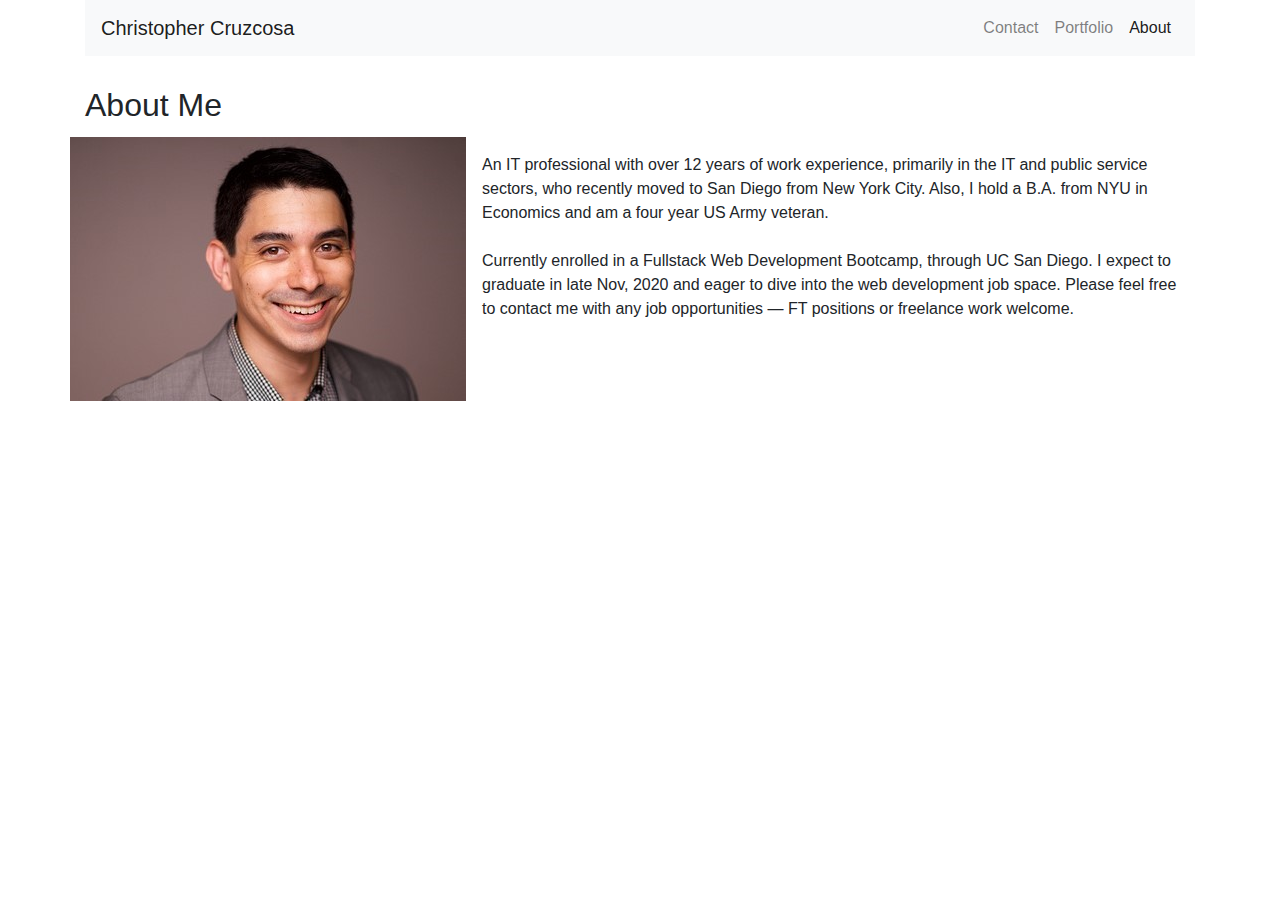
==== index.html @ bf5a7a32 "Added navbar to all pages; added About Me info" ====
<!DOCTYPE html>
<html lang="en">

<head>
    <meta charset="UTF-8">
    <meta name="viewport" content="width=device-width, initial-scale=1.0">
    <link rel="stylesheet" href="https://stackpath.bootstrapcdn.com/bootstrap/4.5.2/css/bootstrap.min.css"
        integrity="sha384-JcKb8q3iqJ61gNV9KGb8thSsNjpSL0n8PARn9HuZOnIxN0hoP+VmmDGMN5t9UJ0Z" crossorigin="anonymous">
    <title>Home - Christopher Cruzcosa</title>
</head>

<body>
    <section class="container">
        <nav class="navbar navbar-expand-lg navbar-light bg-light">
            <a class="navbar-brand" href="./index.html">Christopher Cruzcosa</a>
            <button class="navbar-toggler" type="button" data-toggle="collapse" data-target="#navbarTogglerDemo02"
                aria-controls="navbarTogglerDemo02" aria-expanded="false" aria-label="Toggle navigation">
                <span class="navbar-toggler-icon"></span>
            </button>

            <div class="collapse navbar-collapse" id="navbarTogglerDemo02">
                <ul class="navbar-nav ml-auto mt-2 mt-lg-0 d-flex flex-row-reverse bd-highlight">
                    <li class="nav-item active">
                        <a class="nav-link" href="./index.html">About<span class="sr-only">(current)</span></a>
                    </li>
                    <li class="nav-item">
                        <a class="nav-link" href="./portfolio.html">Portfolio</a>
                    </li>
                    <li class="nav-item">
                        <a class="nav-link" href="./contact.html">Contact</a>
                    </li>
                </ul>
            </div>
        </nav>

        <section>
            <div class="row">
                <div class="col">
                    <h2 style="margin: 30px 0px 5px;">About Me</h2>
                </div>
            </div>
                <div class="row">
                    <article class="row single-post mt-2 no-gutters">
                        <div class="col-md-12">
                            <div class="float-left pr-3">
                                <img src="./Assets/headshot-a.jpg" alt="Responsive image/headshot">
                            </div>
                            <div class="p-3">
                                An IT professional with over 12 years of work experience, primarily in the IT
                                and public service sectors, who recently moved to San Diego from New York City. Also, I hold a B.A. from NYU in
                                Economics and am a four year US Army veteran.
                                <br><br>
                                Currently enrolled in a Fullstack Web Development Bootcamp, through UC San Diego. I expect to
                                graduate in late Nov, 2020 and eager to dive into the web development job space. Please feel free to
                                contact me with any job opportunities — FT positions or freelance work welcome.
                            </div>
                        </div>
                    </article>
                </div>
            </div>
            </div>
            </div>
        </section>

    </section>

    <script src="https://code.jquery.com/jquery-3.5.1.slim.min.js"
        integrity="sha384-DfXdz2htPH0lsSSs5nCTpuj/zy4C+OGpamoFVy38MVBnE+IbbVYUew+OrCXaRkfj"
        crossorigin="anonymous"></script>
    <script src="https://cdn.jsdelivr.net/npm/popper.js@1.16.1/dist/umd/popper.min.js"
        integrity="sha384-9/reFTGAW83EW2RDu2S0VKaIzap3H66lZH81PoYlFhbGU+6BZp6G7niu735Sk7lN"
        crossorigin="anonymous"></script>
    <script src="https://stackpath.bootstrapcdn.com/bootstrap/4.5.2/js/bootstrap.min.js"
        integrity="sha384-B4gt1jrGC7Jh4AgTPSdUtOBvfO8shuf57BaghqFfPlYxofvL8/KUEfYiJOMMV+rV"
        crossorigin="anonymous"></script>
</body>

</html>
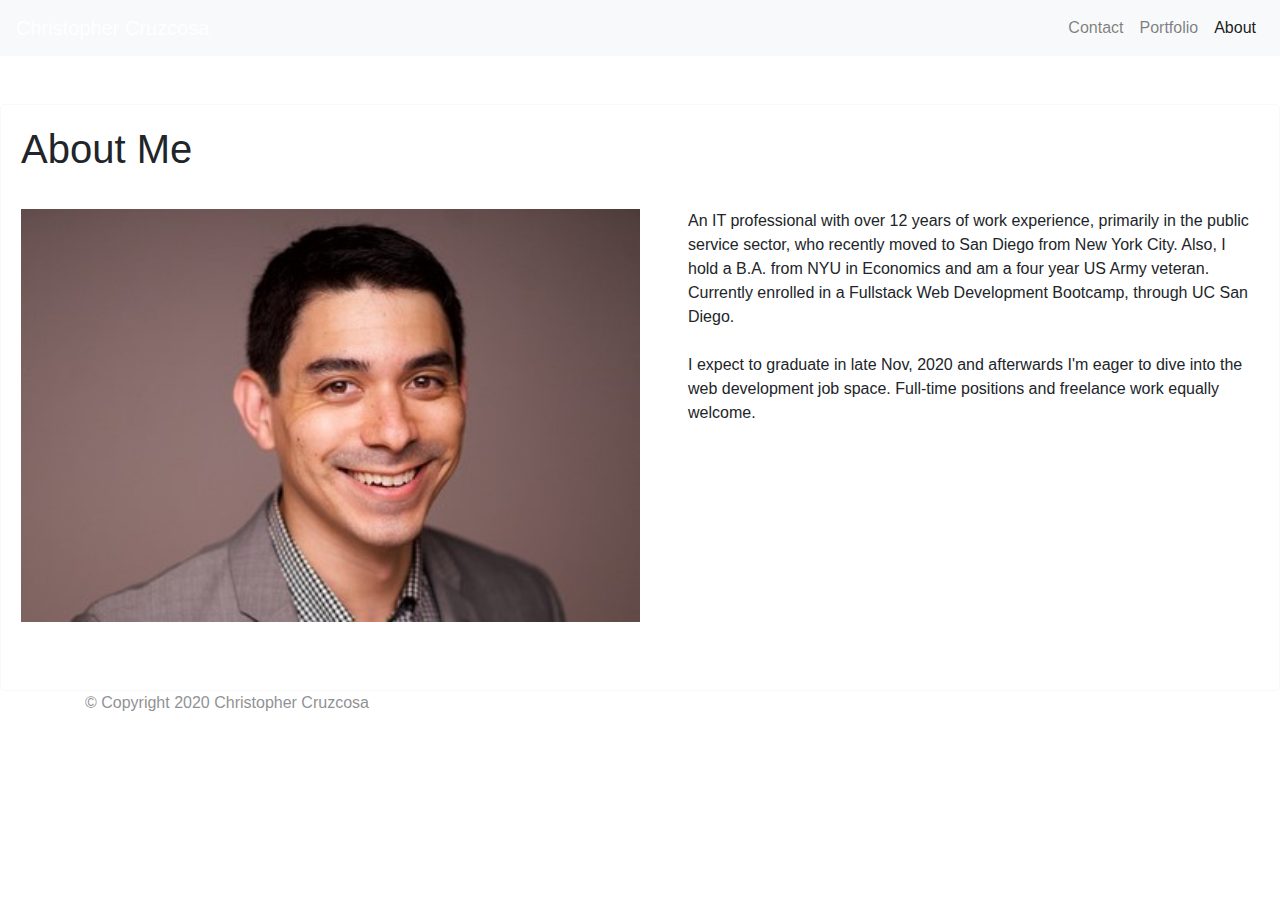
==== commit 966861e6: "Added the Navbar and overall structure to all pages; added a css file" ====
--- a/index.html
+++ b/index.html
@@ -6,63 +6,78 @@
     <meta name="viewport" content="width=device-width, initial-scale=1.0">
     <link rel="stylesheet" href="https://stackpath.bootstrapcdn.com/bootstrap/4.5.2/css/bootstrap.min.css"
         integrity="sha384-JcKb8q3iqJ61gNV9KGb8thSsNjpSL0n8PARn9HuZOnIxN0hoP+VmmDGMN5t9UJ0Z" crossorigin="anonymous">
-    <title>Home - Christopher Cruzcosa</title>
+    <link rel="stylesheet" href="./assets/style.css">
+    <title>About - Christopher Cruzcosa</title>
 </head>
 
 <body>
-    <section class="container">
-        <nav class="navbar navbar-expand-lg navbar-light bg-light">
-            <a class="navbar-brand" href="./index.html">Christopher Cruzcosa</a>
-            <button class="navbar-toggler" type="button" data-toggle="collapse" data-target="#navbarTogglerDemo02"
-                aria-controls="navbarTogglerDemo02" aria-expanded="false" aria-label="Toggle navigation">
-                <span class="navbar-toggler-icon"></span>
-            </button>
+    <!-- A wrapper that encompasses both the header and the main content -->
+    <div class="wrapper">
 
-            <div class="collapse navbar-collapse" id="navbarTogglerDemo02">
-                <ul class="navbar-nav ml-auto mt-2 mt-lg-0 d-flex flex-row-reverse bd-highlight">
-                    <li class="nav-item active">
-                        <a class="nav-link" href="./index.html">About<span class="sr-only">(current)</span></a>
-                    </li>
-                    <li class="nav-item">
-                        <a class="nav-link" href="./portfolio.html">Portfolio</a>
-                    </li>
-                    <li class="nav-item">
-                        <a class="nav-link" href="./contact.html">Contact</a>
-                    </li>
-                </ul>
-            </div>
-        </nav>
 
-        <section>
+        <!-- A responsive Navbar, linking to the other pages on this site -->
+        <header>
+            <nav class="navbar navbar-expand-lg navbar-light bg-light">
+                <a class="navbar-brand text-white" href="./index.html">Christopher Cruzcosa</a>
+                <button class="navbar-toggler" type="button" data-toggle="collapse" data-target="#navbarTogglerDemo02"
+                    aria-controls="navbarTogglerDemo02" aria-expanded="false" aria-label="Toggle navigation">
+                    <span class="navbar-toggler-icon"></span>
+                </button>
+                <div class="collapse navbar-collapse" id="navbarTogglerDemo02">
+                    <ul class="navbar-nav ml-auto d-flex flex-row-reverse ">
+                        <li class="nav-item active">
+                            <a class="nav-link" href="./index.html">About<span class="sr-only">(current)</span></a>
+                        </li>
+                        <li class="nav-item">
+                            <a class="nav-link" href="./portfolio.html">Portfolio</a>
+                        </li>
+                        <li class="nav-item">
+                            <a class="nav-link" href="./contact.html">Contact</a>
+                        </li>
+                    </ul>
+                </div>
+            </nav>
+        </header>
+
+        <br><br>
+
+        <!-- My headshot, with a short biography  -->
+        <main>
             <div class="row">
-                <div class="col">
-                    <h2 style="margin: 30px 0px 5px;">About Me</h2>
+                <div class="col-lg">
+                    <div class="card border-light">
+                        <div class="card-body mb-3">
+                            <h1 class="card-title">About Me</h1>
+                            <br>
+                            <p class="float-left">
+                                <img class="img-fluid float-left mr-5 mb-3" src="./Assets/headshot-a.jpg"
+                                    alt="Responsive image/headshot" style="width: 50%; height: 50%;">
+                                An IT professional with over 12 years of work experience, primarily in
+                                the public service sector,
+                                who recently moved to San Diego from New York City. Also, I hold a B.A. from NYU in
+                                Economics and am a four year US Army veteran.
+                                Currently enrolled in a Fullstack Web Development Bootcamp, through UC San Diego.
+                                <br><br>
+                                I expect
+                                to
+                                graduate in late Nov, 2020 and afterwards I'm eager to dive into the web development job space.
+                                Full-time positions and freelance work equally welcome.
+                            </p>
+                        </div>
+                    </div>
                 </div>
             </div>
-                <div class="row">
-                    <article class="row single-post mt-2 no-gutters">
-                        <div class="col-md-12">
-                            <div class="float-left pr-3">
-                                <img src="./Assets/headshot-a.jpg" alt="Responsive image/headshot">
-                            </div>
-                            <div class="p-3">
-                                An IT professional with over 12 years of work experience, primarily in the IT
-                                and public service sectors, who recently moved to San Diego from New York City. Also, I hold a B.A. from NYU in
-                                Economics and am a four year US Army veteran.
-                                <br><br>
-                                Currently enrolled in a Fullstack Web Development Bootcamp, through UC San Diego. I expect to
-                                graduate in late Nov, 2020 and eager to dive into the web development job space. Please feel free to
-                                contact me with any job opportunities — FT positions or freelance work welcome.
-                            </div>
-                        </div>
-                    </article>
-                </div>
-            </div>
-            </div>
-            </div>
-        </section>
+        </main>
+    </div>
 
-    </section>
+    <!-- A responsive footer that contains my copyright information -->
+    <footer>
+        <div  class="wrapper">       
+            <footer class="container footer align-text-bottom">
+                <p style= "opacity: 50%;">&#169 Copyright 2020 Christopher Cruzcosa</p>
+            </footer>
+        </div>
+    </footer>
 
     <script src="https://code.jquery.com/jquery-3.5.1.slim.min.js"
         integrity="sha384-DfXdz2htPH0lsSSs5nCTpuj/zy4C+OGpamoFVy38MVBnE+IbbVYUew+OrCXaRkfj"
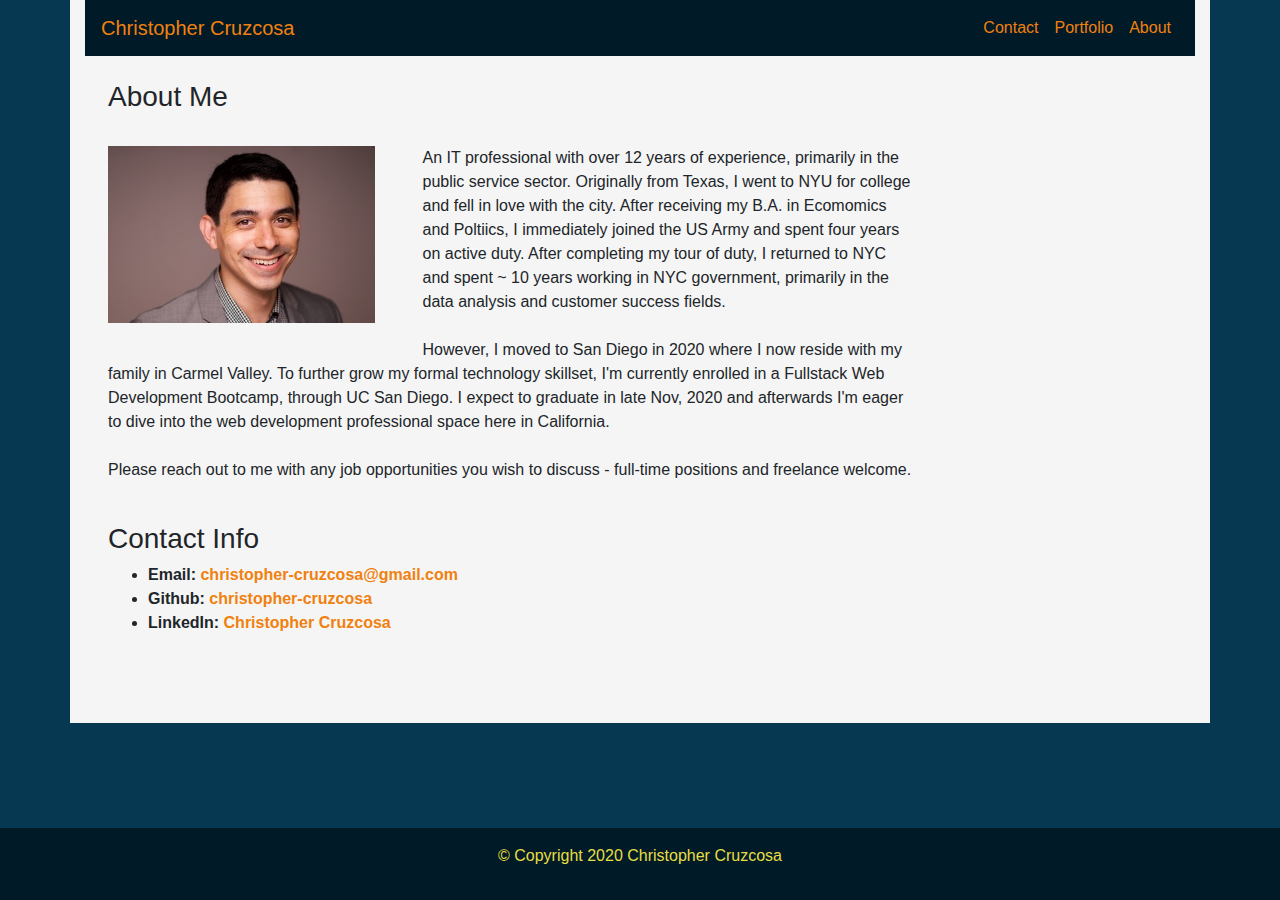
==== commit d0c51150: "revamped format of all pages" ====
--- a/index.html
+++ b/index.html
@@ -1,5 +1,5 @@
 <!DOCTYPE html>
-<html lang="en">
+<html lang="en" class="h-100">
 
 <head>
     <meta charset="UTF-8">
@@ -10,72 +10,94 @@
     <title>About - Christopher Cruzcosa</title>
 </head>
 
-<body>
-    <!-- A wrapper that encompasses both the header and the main content -->
-    <div class="wrapper">
+<body style="background-color: #063852" class="d-flex flex-column h-100">
+    <div role="main" class="flex-shrink-0">
+        <div class="container" style="background-color: whitesmoke;">
+            <header>
+                <nav class="navbar navbar-expand-lg navbar-dark" style="background-color: #011A27">
+                    <a class="navbar-brand" href="#" style="color: #F0810F;">Christopher Cruzcosa</a>
+                    <button class="navbar-toggler" type="button" data-toggle="collapse"
+                        data-target="#navbarTogglerDemo03" aria-controls="navbarTogglerDemo03" aria-expanded="false"
+                        aria-label="Toggle navigation" style="color: #F0810F;">
+                        <span class="navbar-toggler-icon"></span>
+                    </button>
 
+                    <div class="collapse navbar-collapse" id="navbarTogglerDemo03">
+                        <ul class="navbar-nav ml-auto mt-2 mt-lg-0 d-flex flex-row-reverse">
+                            <li class="nav-item active">
+                                <a class="nav-link" href="./index.html" style="color: #F0810F;">About<span
+                                        class="sr-only">(current)</span></a>
+                            </li>
+                            <li class="nav-item">
+                                <a class="nav-link" href="./portfolio.html" style="color: #F0810F;">Portfolio</a>
+                            </li>
+                            <li class="nav-item">
+                                <a class="nav-link" href="./contact.html" style="color: #F0810F;">Contact</a>
+                            </li>
+                        </ul>
+                    </div>
+                </nav>
+            </header>
 
-        <!-- A responsive Navbar, linking to the other pages on this site -->
-        <header>
-            <nav class="navbar navbar-expand-lg navbar-light bg-light">
-                <a class="navbar-brand text-white" href="./index.html">Christopher Cruzcosa</a>
-                <button class="navbar-toggler" type="button" data-toggle="collapse" data-target="#navbarTogglerDemo02"
-                    aria-controls="navbarTogglerDemo02" aria-expanded="false" aria-label="Toggle navigation">
-                    <span class="navbar-toggler-icon"></span>
-                </button>
-                <div class="collapse navbar-collapse" id="navbarTogglerDemo02">
-                    <ul class="navbar-nav ml-auto d-flex flex-row-reverse ">
-                        <li class="nav-item active">
-                            <a class="nav-link" href="./index.html">About<span class="sr-only">(current)</span></a>
-                        </li>
-                        <li class="nav-item">
-                            <a class="nav-link" href="./portfolio.html">Portfolio</a>
-                        </li>
-                        <li class="nav-item">
-                            <a class="nav-link" href="./contact.html">Contact</a>
-                        </li>
-                    </ul>
-                </div>
-            </nav>
-        </header>
+            <br>
 
-        <br><br>
+            <main>
+                <div class="row ml-2">
+                    <div class="col-lg-9">
+                        <h3>About Me</h3>
+                        <br>
+                        <p class="float-left">
+                            <img class="img-fluid float-left mr-5 mb-3" src="./Assets/headshot-a.jpg"
+                                alt="Responsive image/headshot" style="width: 33%; height: 33%;">
+                            An IT professional with over 12 years of experience, primarily in
+                            the public service sector. Originally from Texas, I went to NYU for college and fell in
+                            love with the city. After receiving my B.A. in Ecomomics and Poltiics, I immediately
+                            joined the US Army and spent four years on active duty.
 
-        <!-- My headshot, with a short biography  -->
-        <main>
-            <div class="row">
-                <div class="col-lg">
-                    <div class="card border-light">
-                        <div class="card-body mb-3">
-                            <h1 class="card-title">About Me</h1>
-                            <br>
-                            <p class="float-left">
-                                <img class="img-fluid float-left mr-5 mb-3" src="./Assets/headshot-a.jpg"
-                                    alt="Responsive image/headshot" style="width: 50%; height: 50%;">
-                                An IT professional with over 12 years of work experience, primarily in
-                                the public service sector,
-                                who recently moved to San Diego from New York City. Also, I hold a B.A. from NYU in
-                                Economics and am a four year US Army veteran.
-                                Currently enrolled in a Fullstack Web Development Bootcamp, through UC San Diego.
-                                <br><br>
-                                I expect
-                                to
-                                graduate in late Nov, 2020 and afterwards I'm eager to dive into the web development job space.
-                                Full-time positions and freelance work equally welcome.
-                            </p>
-                        </div>
+                            After completing my tour of duty, I returned to NYC and spent ~ 10 years working in NYC
+                            government, primarily in the data analysis and customer success fields.
+                            <br><br>
+                            However, I moved to San Diego in 2020 where I now reside with my family in Carmel
+                            Valley. To further grow my formal technology skillset, I'm currently enrolled in a
+                            Fullstack Web Development Bootcamp, through UC San Diego. I expect
+                            to
+                            graduate in late Nov, 2020 and afterwards I'm eager to dive into the web development
+                            professional
+                            space here in California.
+                            <br><br>
+                            Please reach out to me with any job opportunities you wish to discuss - full-time
+                            positions and freelance welcome.
+                        </p>
+                        <div style="clear:both;"></div>
+                        <br>
+
+                        <h3>Contact Info</h3>
+                        <ul>
+                            <li>
+                                <strong>Email:</strong> <a
+                                    href="mailto:christopher.cruzcosa@gmail.com" style="color: #F0810F;"><strong>christopher-cruzcosa@gmail.com</strong></a>
+                            </li>
+                            <li>
+                                <strong>Github:</strong> <a
+                                    href="https://github.com/christopher-cruzcosa" style="color: #F0810F;"><strong>christopher-cruzcosa</strong></a>
+                            </li>
+                            <li>
+                                <strong>LinkedIn:</strong> <a
+                                    href="https://www.linkedin.com/in/christopher-cruzcosa-7427b864/" style="color: #F0810F;"><strong>Christopher
+                                        Cruzcosa</strong></a>
+                            </li>
+                        </ul>
                     </div>
                 </div>
-            </div>
-        </main>
+            </main>
+            <br><br><br>
+        </div>
     </div>
 
-    <!-- A responsive footer that contains my copyright information -->
-    <footer>
-        <div  class="wrapper">       
-            <footer class="container footer align-text-bottom">
-                <p style= "opacity: 50%;">&#169 Copyright 2020 Christopher Cruzcosa</p>
-            </footer>
+    <footer style="background-color: #011A27" class="footer mt-auto py-3">
+        <div class="container">
+            <p style="text-align: center; color: #E6DF44;">&#169; Copyright 2020
+                Christopher Cruzcosa</p>
         </div>
     </footer>
 
@@ -88,6 +110,7 @@
     <script src="https://stackpath.bootstrapcdn.com/bootstrap/4.5.2/js/bootstrap.min.js"
         integrity="sha384-B4gt1jrGC7Jh4AgTPSdUtOBvfO8shuf57BaghqFfPlYxofvL8/KUEfYiJOMMV+rV"
         crossorigin="anonymous"></script>
+    <script src="./assets/script.js"></script>
 </body>
 
 </html>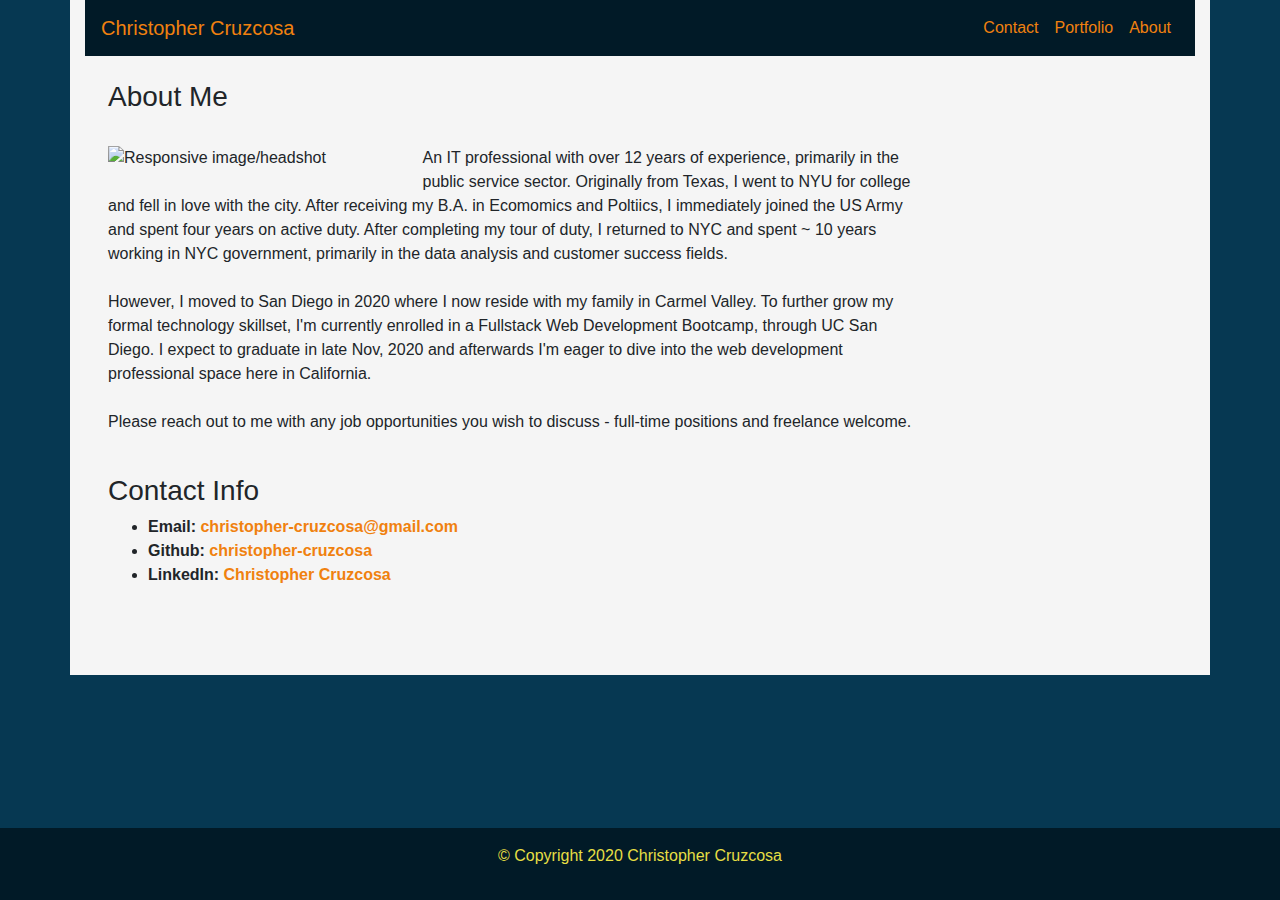
==== commit e74d2e81: "updated readme and portfolio page" ====
--- a/index.html
+++ b/index.html
@@ -47,7 +47,7 @@
                         <h3>About Me</h3>
                         <br>
                         <p class="float-left">
-                            <img class="img-fluid float-left mr-5 mb-3" src="./Assets/headshot-a.jpg"
+                            <img class="img-fluid float-left mr-5 mb-3" src="./assets/images/headshot-a.jpg"
                                 alt="Responsive image/headshot" style="width: 33%; height: 33%;">
                             An IT professional with over 12 years of experience, primarily in
                             the public service sector. Originally from Texas, I went to NYU for college and fell in
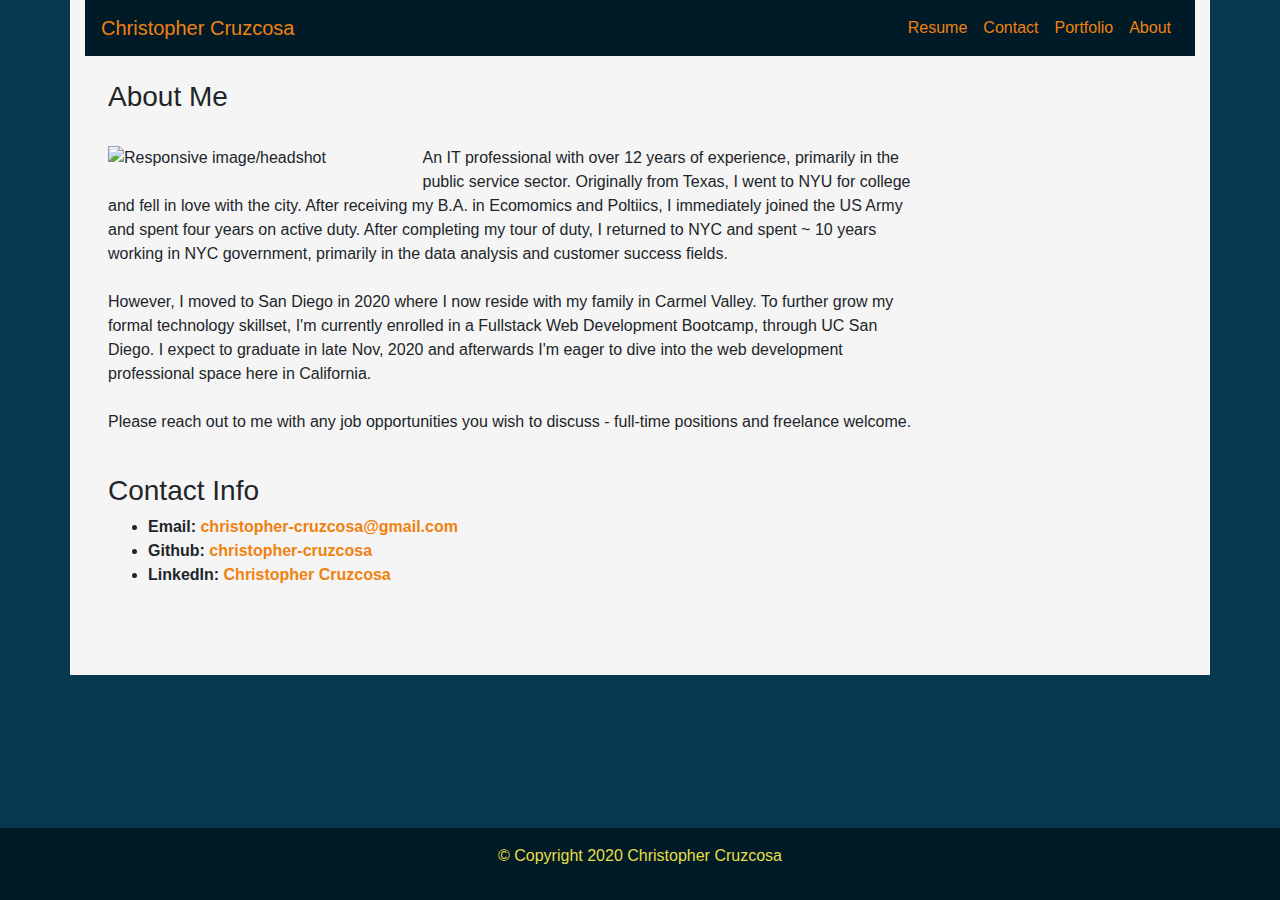
==== commit 2aba0ec8: "fixed header issue on index.html" ====
--- a/index.html
+++ b/index.html
@@ -15,7 +15,7 @@
         <div class="container" style="background-color: whitesmoke;">
             <header>
                 <nav class="navbar navbar-expand-lg navbar-dark" style="background-color: #011A27">
-                    <a class="navbar-brand" href="#" style="color: #F0810F;">Christopher Cruzcosa</a>
+                    <a class="navbar-brand" href="./index.html" style="color: #F0810F;">Christopher Cruzcosa</a>
                     <button class="navbar-toggler" type="button" data-toggle="collapse"
                         data-target="#navbarTogglerDemo03" aria-controls="navbarTogglerDemo03" aria-expanded="false"
                         aria-label="Toggle navigation" style="color: #F0810F;">
@@ -34,6 +34,9 @@
                             <li class="nav-item">
                                 <a class="nav-link" href="./contact.html" style="color: #F0810F;">Contact</a>
                             </li>
+                            <li class="nav-item">
+                                <a class="nav-link" href="./assets/Christopher Cruzcosa Resume.pdf" style="color: #F0810F;" target="_blank" >Resume</a>
+                            </li>
                         </ul>
                     </div>
                 </nav>
@@ -47,7 +50,7 @@
                         <h3>About Me</h3>
                         <br>
                         <p class="float-left">
-                            <img class="img-fluid float-left mr-5 mb-3" src="./assets/images/headshot-a.jpg"
+                            <img class="img-fluid float-left mr-5 mb-3" src="./assets/images/headshot.jpg"
                                 alt="Responsive image/headshot" style="width: 33%; height: 33%;">
                             An IT professional with over 12 years of experience, primarily in
                             the public service sector. Originally from Texas, I went to NYU for college and fell in
@@ -79,11 +82,11 @@
                             </li>
                             <li>
                                 <strong>Github:</strong> <a
-                                    href="https://github.com/christopher-cruzcosa" style="color: #F0810F;"><strong>christopher-cruzcosa</strong></a>
+                                    href="https://github.com/christopher-cruzcosa" target="_blank" style="color: #F0810F;"><strong>christopher-cruzcosa</strong></a>
                             </li>
                             <li>
                                 <strong>LinkedIn:</strong> <a
-                                    href="https://www.linkedin.com/in/christopher-cruzcosa-7427b864/" style="color: #F0810F;"><strong>Christopher
+                                    href="https://www.linkedin.com/in/christopher-cruzcosa/" target="_blank" style="color: #F0810F;"><strong>Christopher
                                         Cruzcosa</strong></a>
                             </li>
                         </ul>
